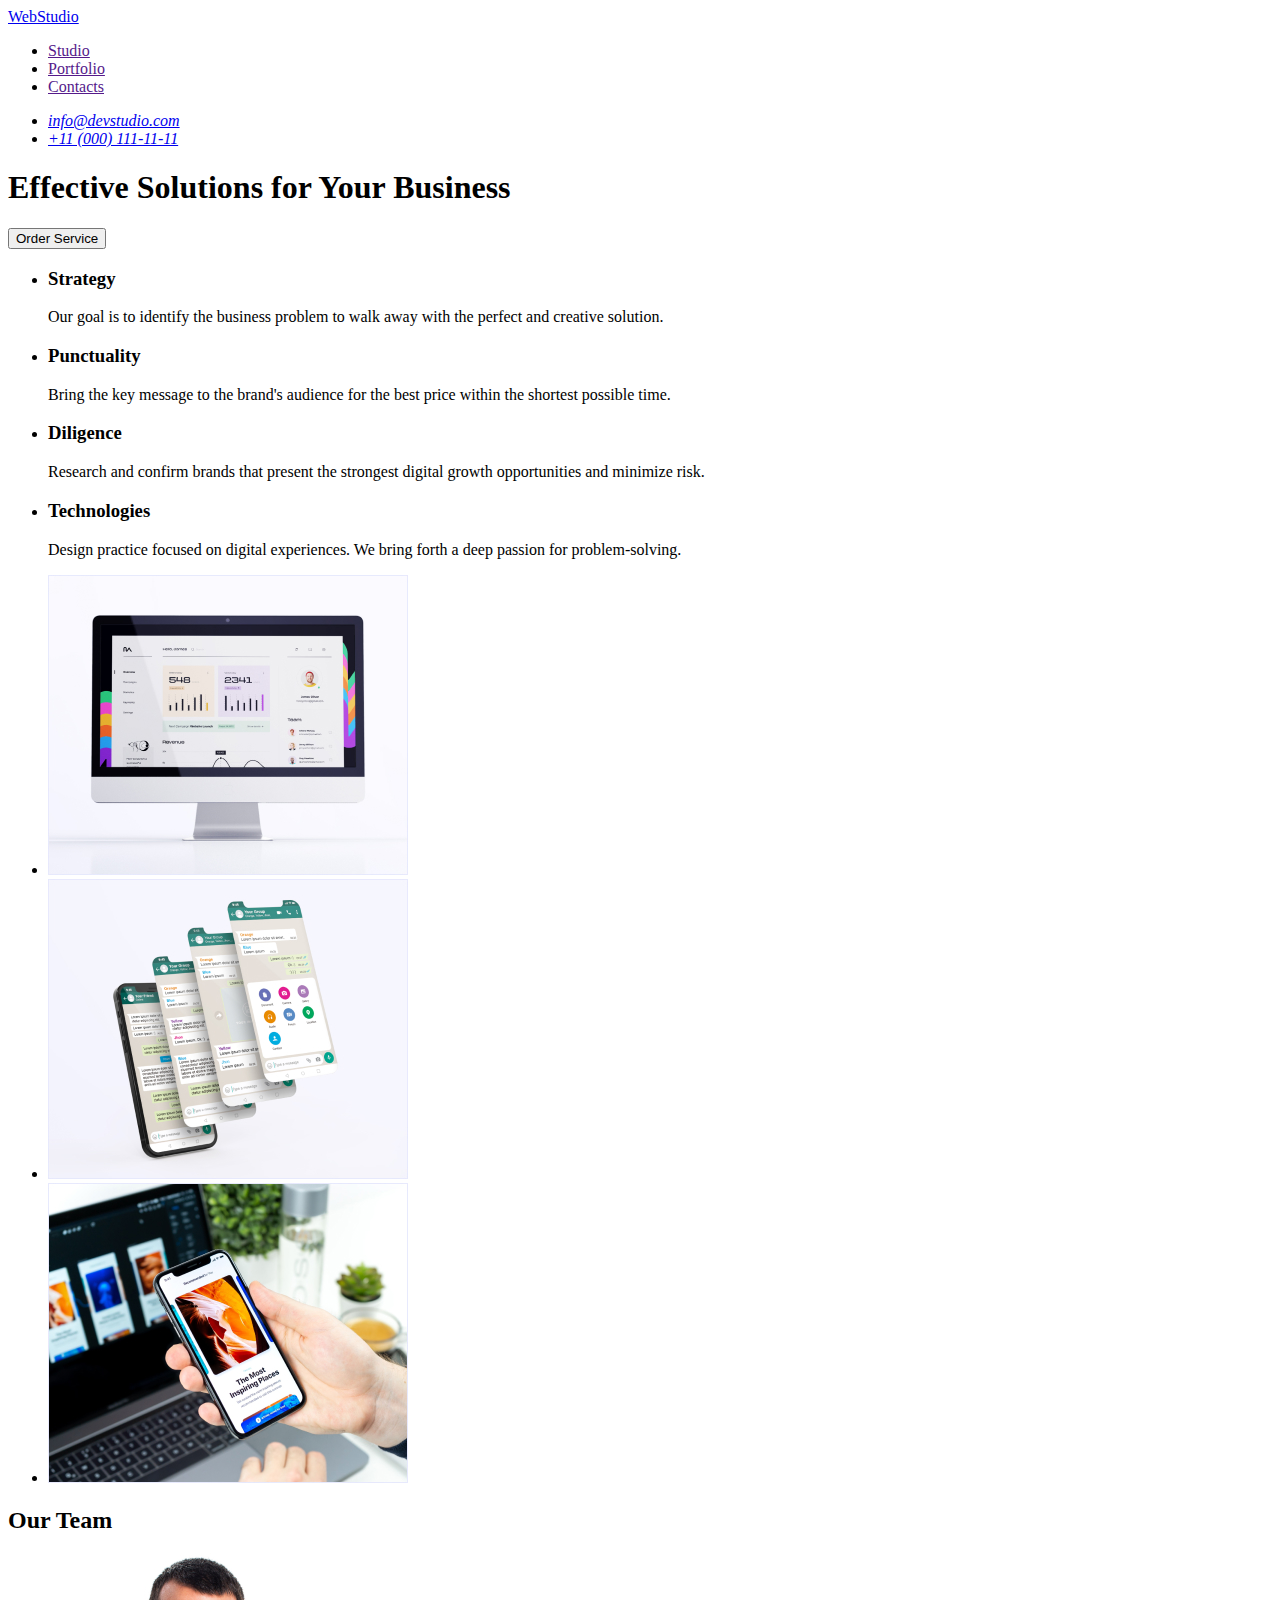
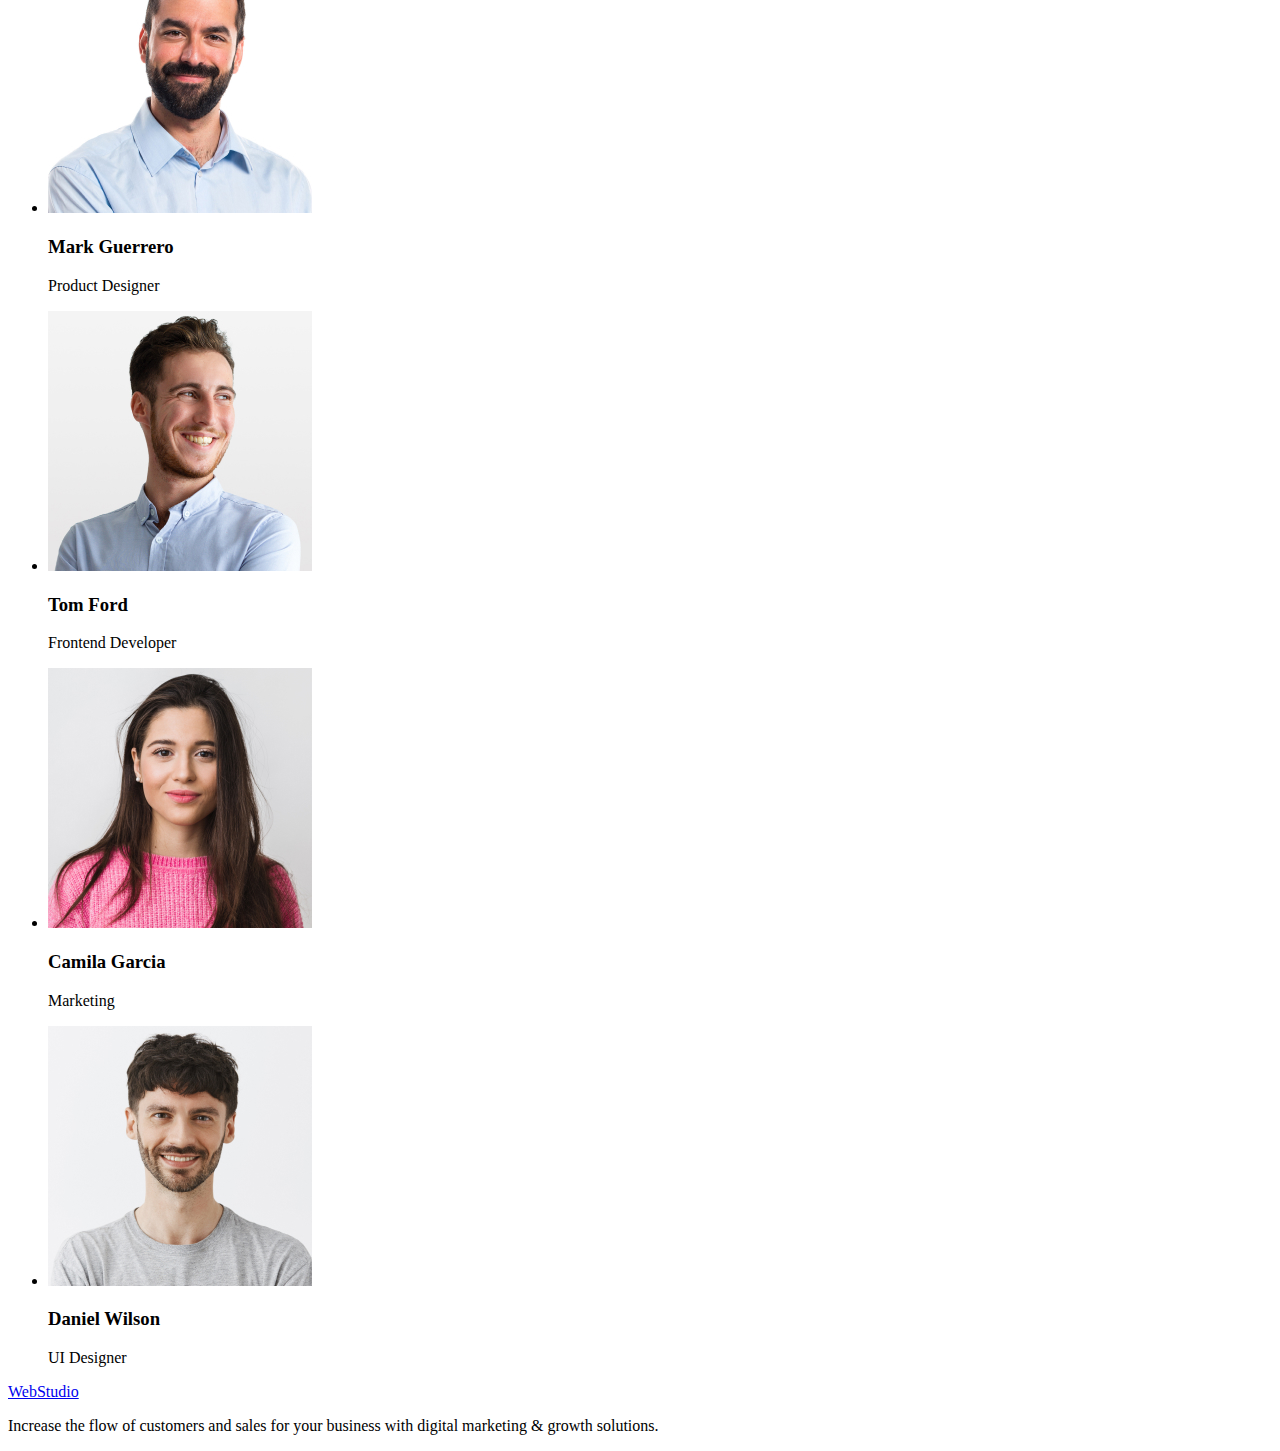
==== index.html @ c3c53381 "Initial commit" ====
<!DOCTYPE html>
<html lang="en">
  <head>
    <meta charset="UTF-8" />
    <meta http-equiv="X-UA-Compatible" content="IE=edge" />
    <meta name="viewport" content="width=device-width, initial-scale=1.0" />
    <title>Document</title>
  </head>
  <body>
    <!-- header-section -->
    <header>
      <nav>
        <a href="./index.html">WebStudio</a>
        <ul>
          <li><a href="">Studio</a></li>
          <li><a href="">Portfolio</a></li>
          <li><a href="">Contacts</a></li>
        </ul>
      </nav>
      <address>
        <ul>
          <li>
            <a href="mailto:info@devstudio.com">info@devstudio.com</a>
          </li>
          <li>
            <a href="tel:+110001111111">+11 (000) 111-11-11</a>
          </li>
        </ul>
      </address>
    </header>
    <main>
      <!-- hero -->
      <section>
        <h1>Effective Solutions for Your Business</h1>
        <button type="button">Order Service</button>
      </section>
      <!-- about-section -->
      <section>
        <h2 hidden>Our advantages</h2>
        <ul>
          <li>
            <h3>Strategy</h3>
            <p>
              Our goal is to identify the business problem to walk away with the
              perfect and creative solution.
            </p>
          </li>
          <li>
            <h3>Punctuality</h3>
            <p>
              Bring the key message to the brand's audience for the best price
              within the shortest possible time.
            </p>
          </li>
          <li>
            <h3>Diligence</h3>
            <p>
              Research and confirm brands that present the strongest digital
              growth opportunities and minimize risk.
            </p>
          </li>
          <li>
            <h3>Technologies</h3>
            <p>
              Design practice focused on digital experiences. We bring forth a
              deep passion for problem-solving.
            </p>
          </li>
        </ul>
      </section>
      <!-- portfolio -->
      <section>
        <h2 hidden>What are we doing</h2>
        <ul>
          <li>
            <img
              src="./images/work/desktop.jpg"
              alt="desktop"
              width="360"
              height="300"
            >
          </li>
          <li>
            <img
              src="./images/work/application.jpg"
              alt="application"
              width="360"
              height="300"
            >
          </li>
          <li>
            <img
              src="./images/work/smartphone.jpg"
              alt="smartphone"
              width="360"
              height="300"
            >
          </li>
        </ul>
      </section>
      <!-- tem-section -->
      <section>
        <h2>Our Team</h2>
        <ul>
          <li>
            <img
              src="./images/team/mark.jpg"
              alt="Mark-Guerrero"
              width="264"
              height="260"
            >
            <h3>Mark Guerrero</h3>
            <p>Product Designer</p>
          </li>
          <li>
            <img
              src="./images/team/tom.jpg"
              alt="Tom-Ford"
              width="264"
              height="260"
            >
            <h3>Tom Ford</h3>
            <p>Frontend Developer</p>
          </li>
          <li>
            <img
              src="./images/team/camila.jpg"
              alt="Camila-Garcia"
              width="264"
              height="260"
            >
            <h3>Camila Garcia</h3>
            <p>Marketing</p>
          </li>
          <li>
            <img
              src="./images/team/daniel.jpg"
              alt="Daniel-Wilson"
              width="264"
              height="260"
            >
            <h3>Daniel Wilson</h3>
            <p>UI Designer</p>
          </li>
        </ul>
      </section>
    </main>
    <!-- footer -->
    <footer>
      <a href="./index.html">WebStudio</a>
        <p>
            Increase the flow of customers and sales for your business with digital
            marketing & growth solutions.
        </p>
    </footer>
  </body>
</html>
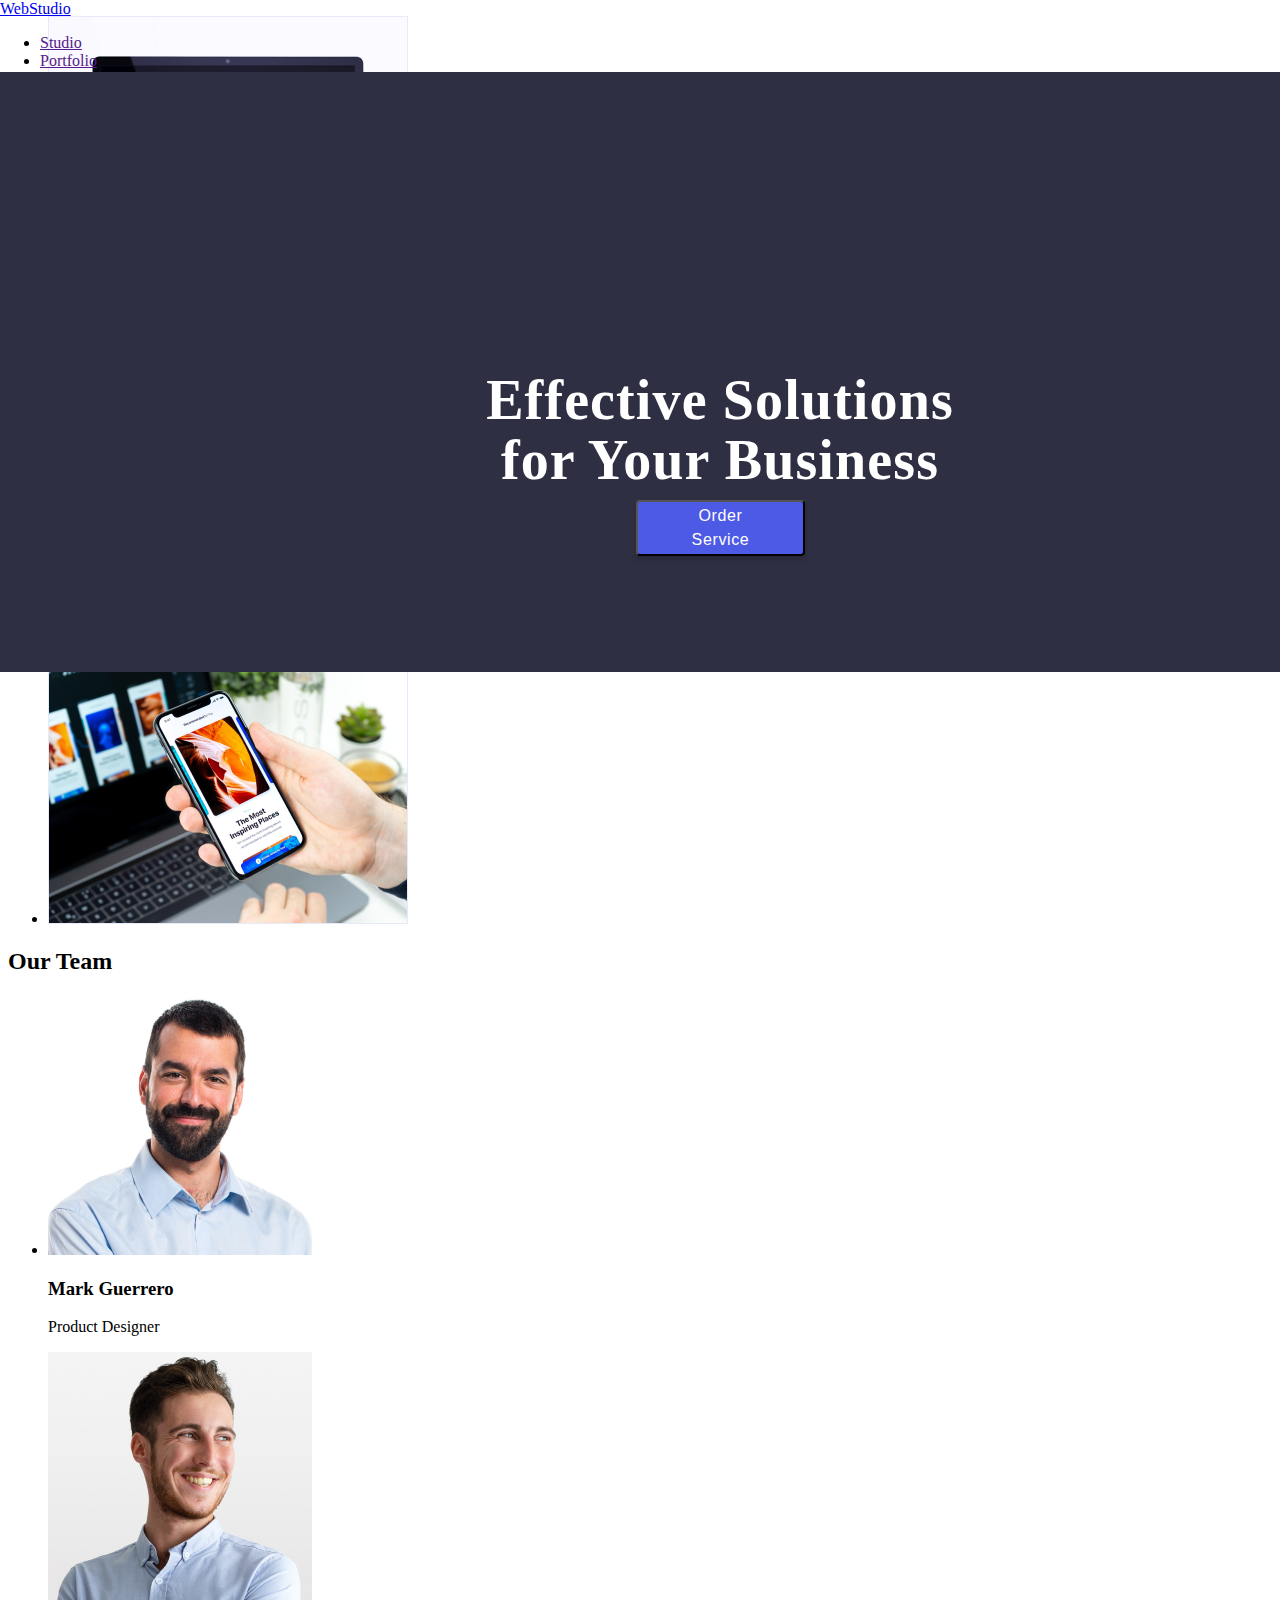
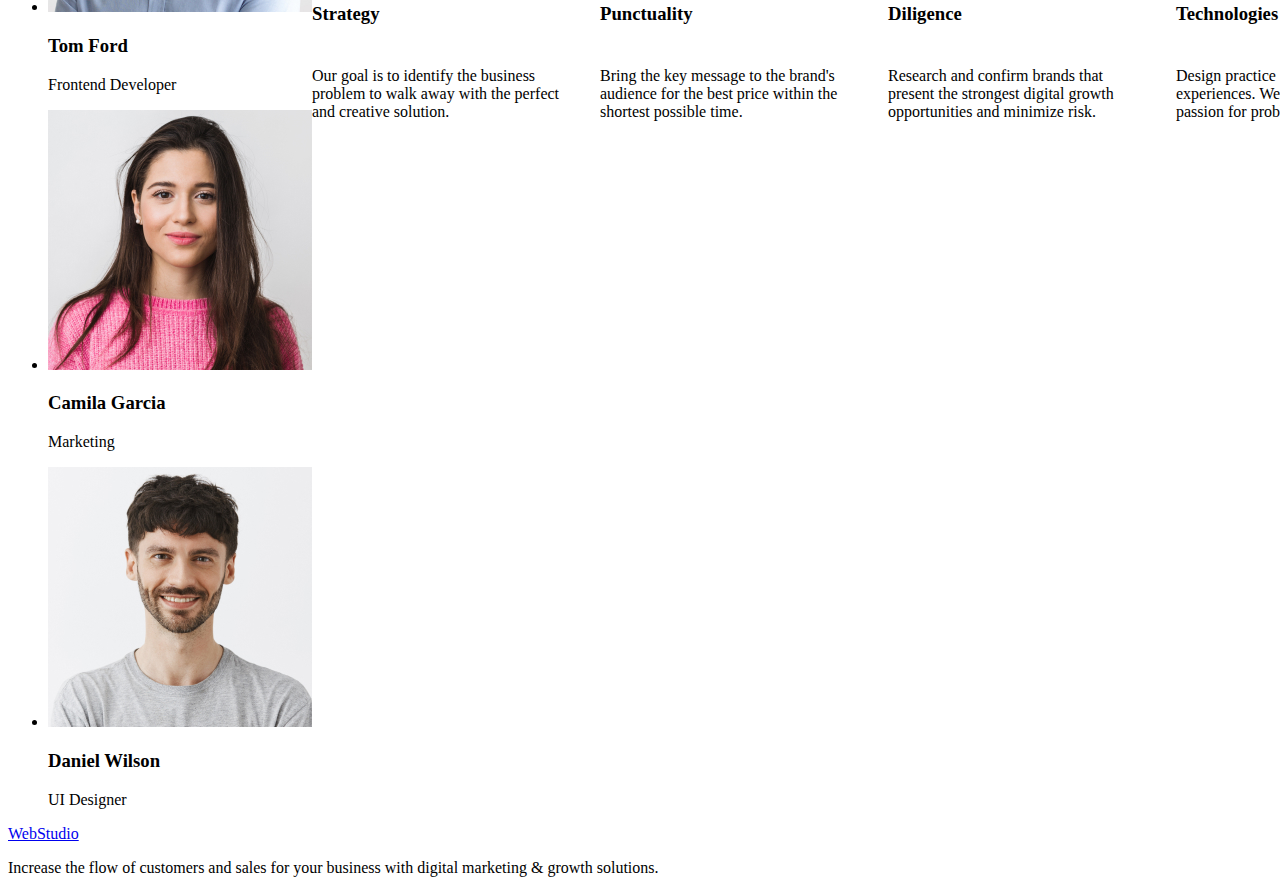
==== commit 0b82992c: "up" ====
--- a/index.html
+++ b/index.html
@@ -4,6 +4,7 @@
     <meta charset="UTF-8" />
     <meta http-equiv="X-UA-Compatible" content="IE=edge" />
     <meta name="viewport" content="width=device-width, initial-scale=1.0" />
+    <link rel="stylesheet" href="./style/style.css">
     <title>Document</title>
   </head>
   <body>
@@ -30,36 +31,36 @@
     </header>
     <main>
       <!-- hero -->
-      <section>
+      <section class="header-section">
         <h1>Effective Solutions for Your Business</h1>
-        <button type="button">Order Service</button>
+        <button type="button" class="service-button">Order Service</button>
       </section>
       <!-- about-section -->
-      <section>
+      <section class="descr-section">
         <h2 hidden>Our advantages</h2>
         <ul>
-          <li>
+          <li class="feature-1">
             <h3>Strategy</h3>
             <p>
               Our goal is to identify the business problem to walk away with the
               perfect and creative solution.
             </p>
           </li>
-          <li>
+          <li class="feature-2 ">
             <h3>Punctuality</h3>
             <p>
               Bring the key message to the brand's audience for the best price
               within the shortest possible time.
             </p>
           </li>
-          <li>
+          <li class="feature-3">
             <h3>Diligence</h3>
             <p>
               Research and confirm brands that present the strongest digital
               growth opportunities and minimize risk.
             </p>
           </li>
-          <li>
+          <li class="feature-4">
             <h3>Technologies</h3>
             <p>
               Design practice focused on digital experiences. We bring forth a
--- a/style/style.css
+++ b/style/style.css
@@ -0,0 +1,110 @@
+body{
+    font-family: 'Roboto';
+}
+header{
+    box-sizing: border-box;
+    position: absolute;
+    width: 1440px;
+    height: 72px;
+    left: 0px;
+    top: 0px;
+}
+.header-section{
+    position: absolute;
+    width: 1440px;
+    height: 600px;
+    left: 0px;
+    top: 72px;
+    background: rgba(46, 47, 66, 1);
+
+}
+h1{
+    position: absolute;
+    width: 496px;
+    height: 120px;
+    left: 472px;
+    top: 260px;
+    font-weight: 700;
+    font-size: 56px;
+    line-height: 60px;
+    text-align: center;
+    letter-spacing: 0.02em;
+    color: white;
+}
+.service-button{
+    display: flex;
+    flex-direction: row;
+    align-items: flex-start;
+    padding: 16px 32px;
+    gap: 10px;
+    position: absolute;
+    width: 169px;
+    height: 56px;
+    left: 636px;
+    top: 428px;
+    background: #4D5AE5;
+    box-shadow: 0px 4px 4px rgba(0, 0, 0, 0.15);
+    border-radius: 4px;
+    color: white;
+    font-weight: 500;
+    font-size: 16px;
+    line-height: 24px;
+    display: flex;
+    align-items: center;
+    letter-spacing: 0.04em;
+}
+.descr-section{
+    position: absolute;
+    width: 1128px;
+    height: 104px;
+    left: 156px;
+    top: 792px;
+}
+.feature-1{
+    display: flex;
+    flex-direction: column;
+    align-items: flex-start;
+    padding: 0px;
+    gap: 8px;
+    position: absolute;
+    width: 264px;
+    height: 104px;
+    left: 156px;
+    top: 792px;
+}
+.feature-2{
+    display: flex;
+    flex-direction: column;
+    align-items: flex-start;
+    padding: 0px;
+    gap: 8px;
+    position: absolute;
+    width: 264px;
+    height: 104px;
+    left: 444px;
+    top: 792px;
+}
+.feature-3{
+    display: flex;
+    flex-direction: column;
+    align-items: flex-start;
+    padding: 0px;
+    gap: 8px;
+    position: absolute;
+    width: 264px;
+    height: 104px;
+    left: 732px;
+    top: 792px;
+}
+.feature-4{
+    display: flex;
+    flex-direction: column;
+    align-items: flex-start;
+    padding: 0px;
+    gap: 8px;
+    position: absolute;
+    width: 264px;
+    height: 104px;
+    left: 1020px;
+    top: 792px;
+}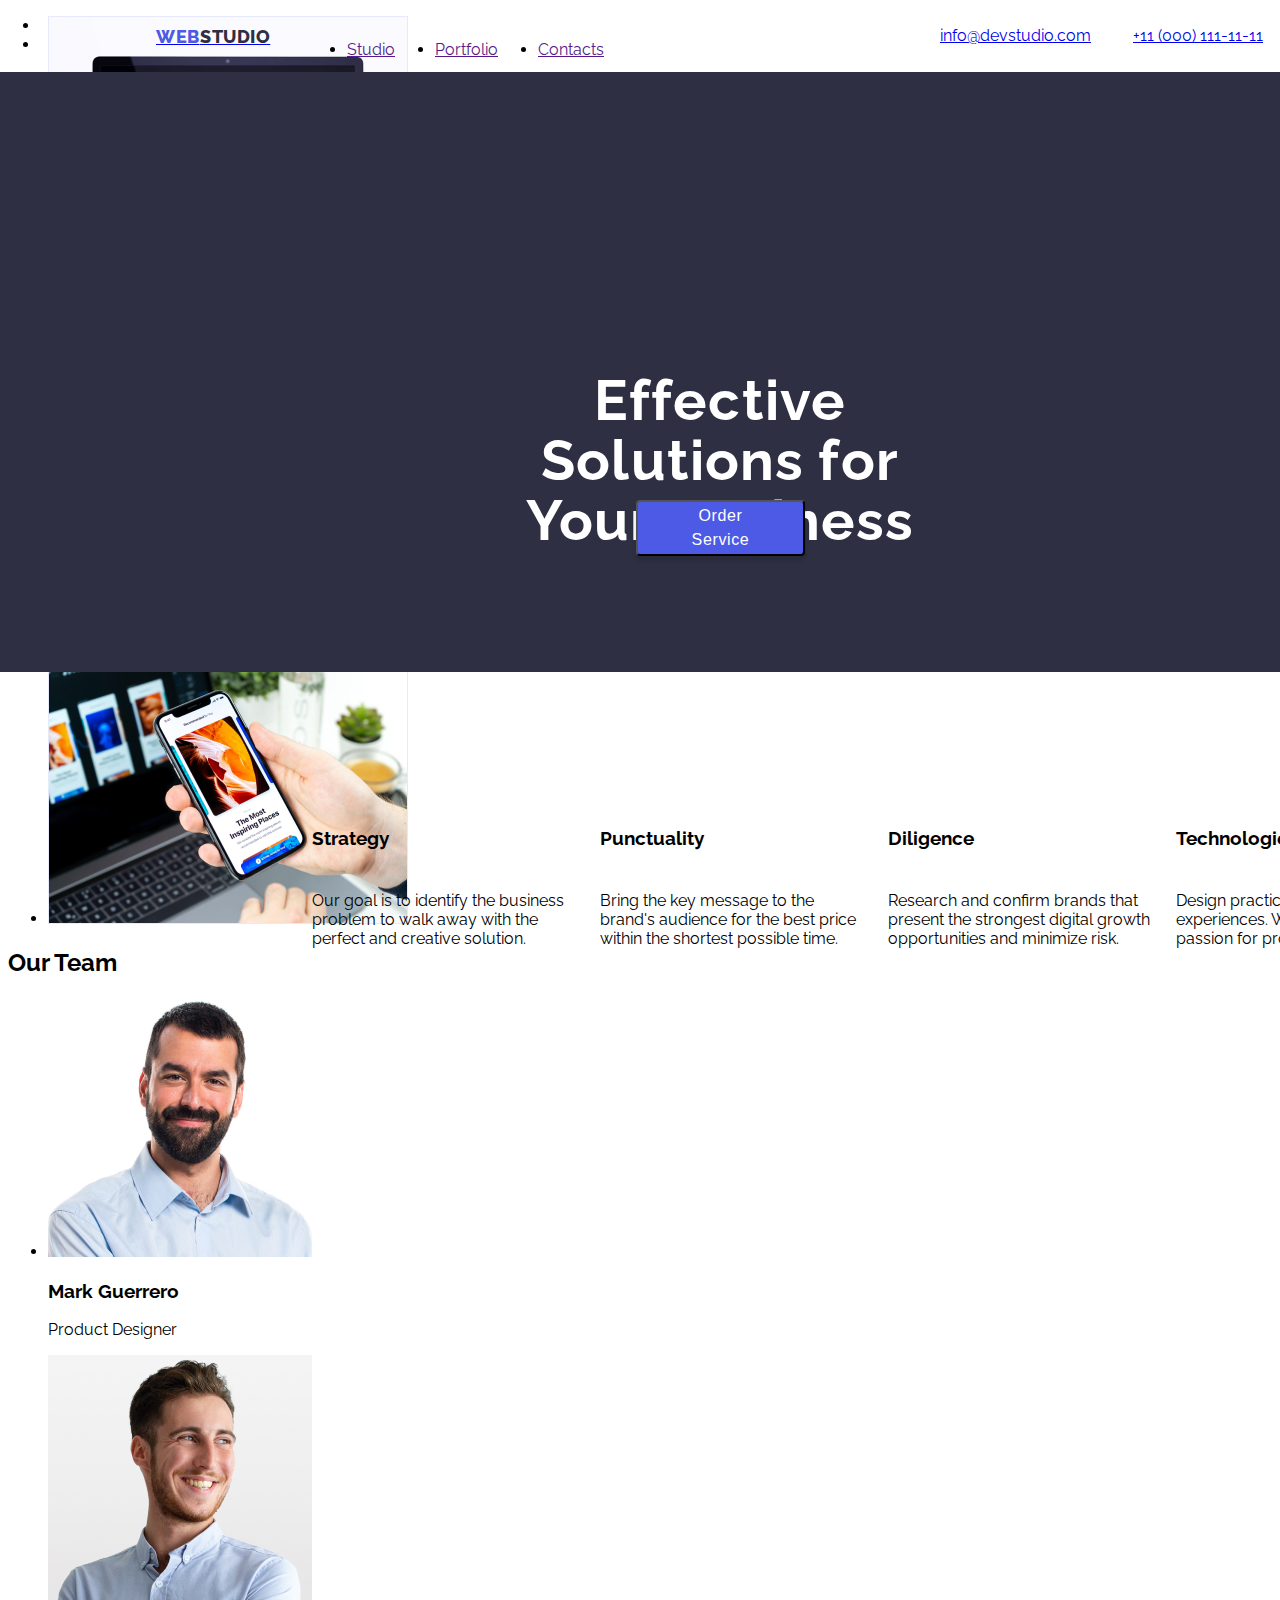
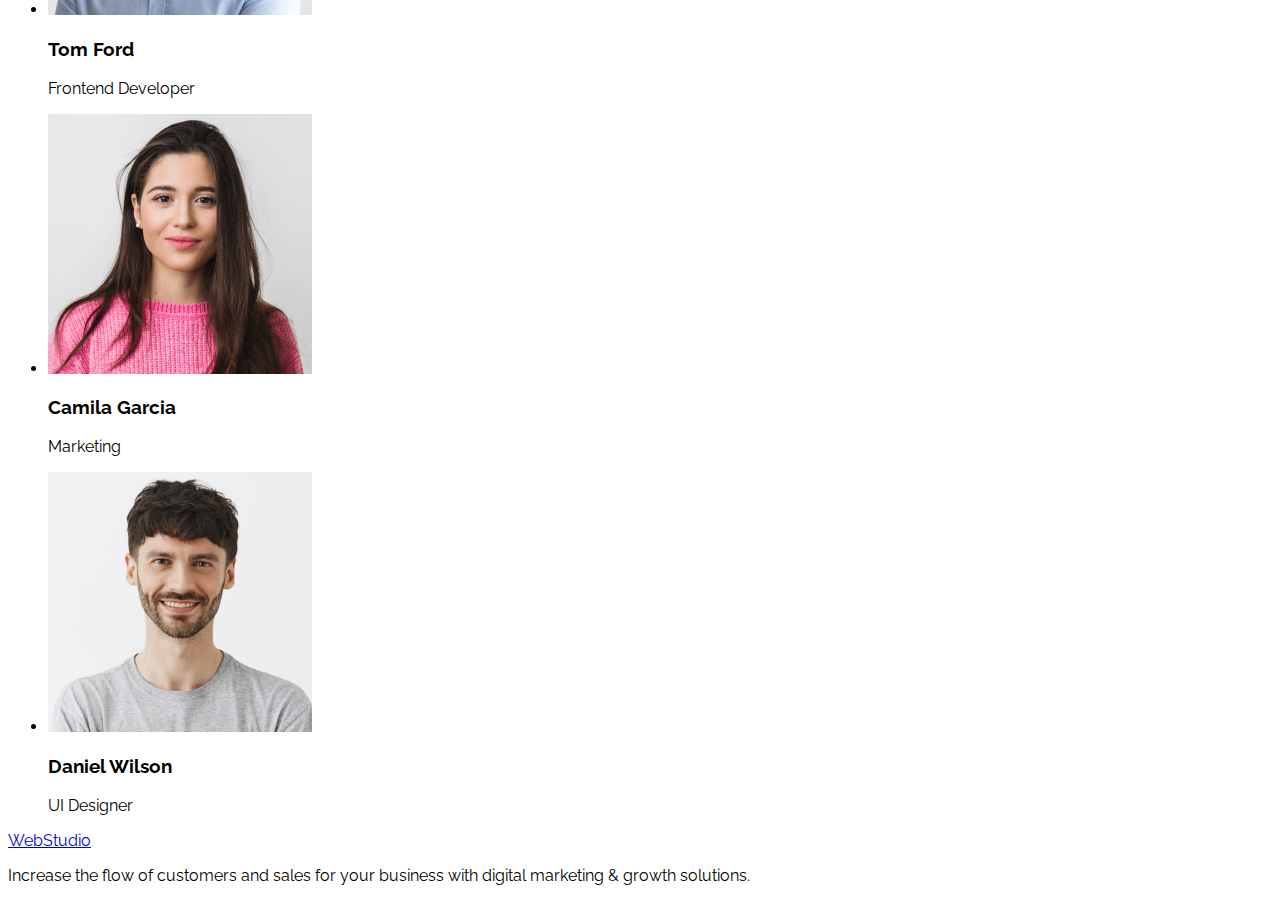
==== commit b69c6085: "upd" ====
--- a/index.html
+++ b/index.html
@@ -5,14 +5,20 @@
     <meta http-equiv="X-UA-Compatible" content="IE=edge" />
     <meta name="viewport" content="width=device-width, initial-scale=1.0" />
     <link rel="stylesheet" href="./style/style.css">
+    <link rel="preconnect" href="https://fonts.googleapis.com">
+    <link rel="preconnect" href="https://fonts.gstatic.com" crossorigin>
+    <link href="https://fonts.googleapis.com/css2?family=Raleway:wght@300&display=swap" rel="stylesheet">
+    <link rel="preconnect" href="https://fonts.googleapis.com">
+    <link rel="preconnect" href="https://fonts.gstatic.com" crossorigin>
+    <link href="https://fonts.googleapis.com/css2?family=Raleway:wght@300&display=swap" rel="stylesheet">
     <title>Document</title>
   </head>
   <body>
     <!-- header-section -->
     <header>
       <nav>
-        <a href="./index.html">WebStudio</a>
-        <ul>
+        <a href="./index.html" class="logo"><b class="logo1_1">Web</b><b class="logo1_2">Studio</b></a>
+        <ul class="menu">
           <li><a href="">Studio</a></li>
           <li><a href="">Portfolio</a></li>
           <li><a href="">Contacts</a></li>
@@ -21,10 +27,10 @@
       <address>
         <ul>
           <li>
-            <a href="mailto:info@devstudio.com">info@devstudio.com</a>
+            <a href="mailto:info@devstudio.com" class="email">info@devstudio.com</a>
           </li>
           <li>
-            <a href="tel:+110001111111">+11 (000) 111-11-11</a>
+            <a href="tel:+110001111111" class="tel">+11 (000) 111-11-11</a>
           </li>
         </ul>
       </address>
--- a/style/style.css
+++ b/style/style.css
@@ -1,6 +1,7 @@
 body{
-    font-family: 'Roboto';
+    font-family: 'Raleway', sans-serif;
 }
+/* header */
 header{
     box-sizing: border-box;
     position: absolute;
@@ -9,6 +10,79 @@
     left: 0px;
     top: 0px;
 }
+.logo{
+    display: flex;
+    flex-direction: row;
+    align-items: center;
+    padding: 0px;
+    position: absolute;
+    width: 115px;
+    height: 24px;
+    left: 156px;
+    top: 24px;
+}
+.logo1_1{
+    width: 44px;
+    height: 21px;
+    font-family: 'Raleway';
+    font-weight: 800;
+    font-size: 18px;
+    line-height: 21px;
+    display: flex;
+    align-items: center;
+    letter-spacing: 0.03em;
+    text-transform: uppercase;
+    color: #4D5AE5;
+}
+.logo1_2{
+    width: 71px;
+    height: 21px;
+    font-family: 'Raleway';
+    font-weight: 800;
+    font-size: 18px;
+    line-height: 21px;
+    display: flex;
+    align-items: center;
+    letter-spacing: 0.03em;
+    text-transform: uppercase;
+    color: #2E2F42;
+}
+.menu{
+    display: flex;
+    flex-direction: row;
+    align-items: flex-start;
+    padding: 0px;
+    gap: 40px;
+    position: absolute;
+    width: 261px;
+    height: 24px;
+    left: 347px;
+    top: 24px;
+
+}
+.email{
+    position: absolute;
+    width: 153px;
+    height: 24px;
+    left: 940px;
+    top: 24px;
+    font-style: normal;
+    font-weight: 400;
+    font-size: 16px;
+    line-height: 24px;
+}
+.tel{
+    position: absolute;
+    width: 151px;
+    height: 24px;
+    left: 1133px;
+    top: 24px;
+    font-style: normal;
+    font-weight: 400;
+    font-size: 16px;
+    line-height: 24px;
+}
+/* main */
 .header-section{
     position: absolute;
     width: 1440px;
@@ -68,9 +142,7 @@
     gap: 8px;
     position: absolute;
     width: 264px;
-    height: 104px;
     left: 156px;
-    top: 792px;
 }
 .feature-2{
     display: flex;
@@ -80,9 +152,7 @@
     gap: 8px;
     position: absolute;
     width: 264px;
-    height: 104px;
     left: 444px;
-    top: 792px;
 }
 .feature-3{
     display: flex;
@@ -92,9 +162,7 @@
     gap: 8px;
     position: absolute;
     width: 264px;
-    height: 104px;
     left: 732px;
-    top: 792px;
 }
 .feature-4{
     display: flex;
@@ -104,7 +172,5 @@
     gap: 8px;
     position: absolute;
     width: 264px;
-    height: 104px;
     left: 1020px;
-    top: 792px;
 }